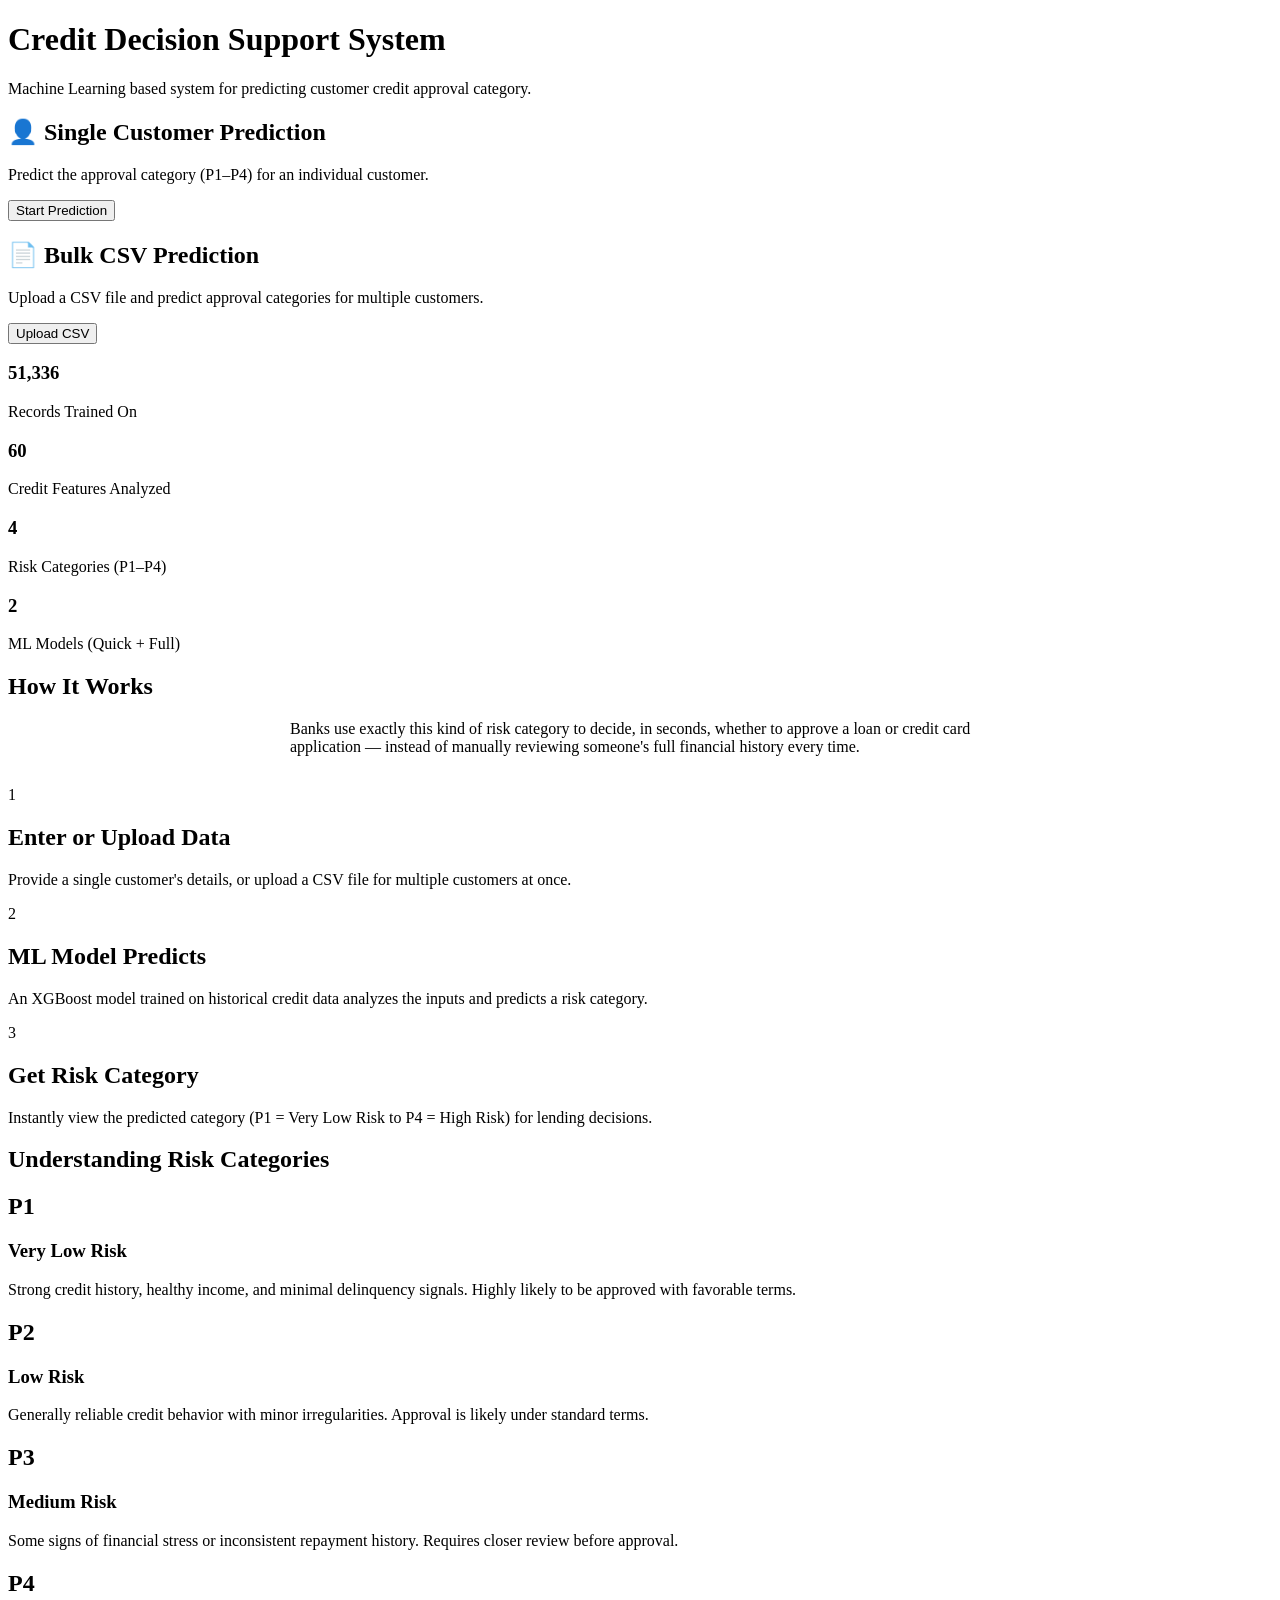
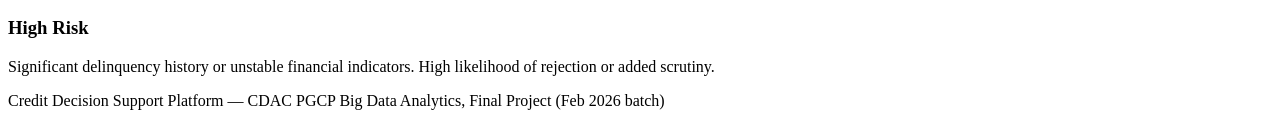
==== app/templates/index.html @ 0e64a1a7 "Initial commit: Credit Decision Support System" ====
<!DOCTYPE html>
<html lang="en">

<head>
    <meta charset="UTF-8">
    <meta name="viewport" content="width=device-width, initial-scale=1.0">
    <title>Credit Decision Support System</title>

    <link rel="stylesheet" href="/static/style.css">
</head>

<body>

    <div class="container">

        <h1>Credit Decision Support System</h1>

        <p class="subtitle">
            Machine Learning based system for predicting customer credit approval category.
        </p>

        <div class="cards">

            <div class="card">

                <h2>👤 Single Customer Prediction</h2>

                <p>
                    Predict the approval category (P1–P4) for an individual customer.
                </p>

                <a href="/single">
                    <button>
                        Start Prediction
                    </button>
                </a>

            </div>

            <div class="card">

                <h2>📄 Bulk CSV Prediction</h2>

                <p>
                    Upload a CSV file and predict approval categories for multiple customers.
                </p>

                <a href="/bulk">
                    <button>
                        Upload CSV
                    </button>
                </a>

            </div>

        </div>

        <div class="stats-strip">

            <div class="stat-box">
                <h3>51,336</h3>
                <p>Records Trained On</p>
            </div>

            <div class="stat-box">
                <h3>60</h3>
                <p>Credit Features Analyzed</p>
            </div>

            <div class="stat-box">
                <h3>4</h3>
                <p>Risk Categories (P1–P4)</p>
            </div>

            <div class="stat-box">
                <h3>2</h3>
                <p>ML Models (Quick + Full)</p>
            </div>

        </div>

        <div class="section-heading">
            <h2>How It Works</h2>
        </div>

        <p class="subtitle" style="max-width:700px; margin-left:auto; margin-right:auto; margin-bottom:30px;">
            Banks use exactly this kind of risk category to decide, in seconds, whether to approve
            a loan or credit card application — instead of manually reviewing someone's full financial
            history every time.
        </p>

        <div class="cards">

            <div class="card step-card">
                <div class="step-number">1</div>
                <h2>Enter or Upload Data</h2>
                <p>
                    Provide a single customer's details, or upload a CSV file for multiple customers at once.
                </p>
            </div>

            <div class="card step-card">
                <div class="step-number">2</div>
                <h2>ML Model Predicts</h2>
                <p>
                    An XGBoost model trained on historical credit data analyzes the inputs and predicts a risk category.
                </p>
            </div>

            <div class="card step-card">
                <div class="step-number">3</div>
                <h2>Get Risk Category</h2>
                <p>
                    Instantly view the predicted category (P1 = Very Low Risk to P4 = High Risk) for lending decisions.
                </p>
            </div>

        </div>

        <div class="section-heading">
            <h2>Understanding Risk Categories</h2>
        </div>

        <div class="cards">

            <div class="card risk-card risk-p1">
                <h2>P1</h2>
                <h3>Very Low Risk</h3>
                <p>
                    Strong credit history, healthy income, and minimal delinquency signals. Highly likely to be approved with favorable terms.
                </p>
            </div>

            <div class="card risk-card risk-p2">
                <h2>P2</h2>
                <h3>Low Risk</h3>
                <p>
                    Generally reliable credit behavior with minor irregularities. Approval is likely under standard terms.
                </p>
            </div>

            <div class="card risk-card risk-p3">
                <h2>P3</h2>
                <h3>Medium Risk</h3>
                <p>
                    Some signs of financial stress or inconsistent repayment history. Requires closer review before approval.
                </p>
            </div>

            <div class="card risk-card risk-p4">
                <h2>P4</h2>
                <h3>High Risk</h3>
                <p>
                    Significant delinquency history or unstable financial indicators. High likelihood of rejection or added scrutiny.
                </p>
            </div>

        </div>

        <div class="footer">
            <p>Credit Decision Support Platform &mdash; CDAC PGCP Big Data Analytics, Final Project (Feb 2026 batch)</p>
        </div>

    </div>

</body>

</html>
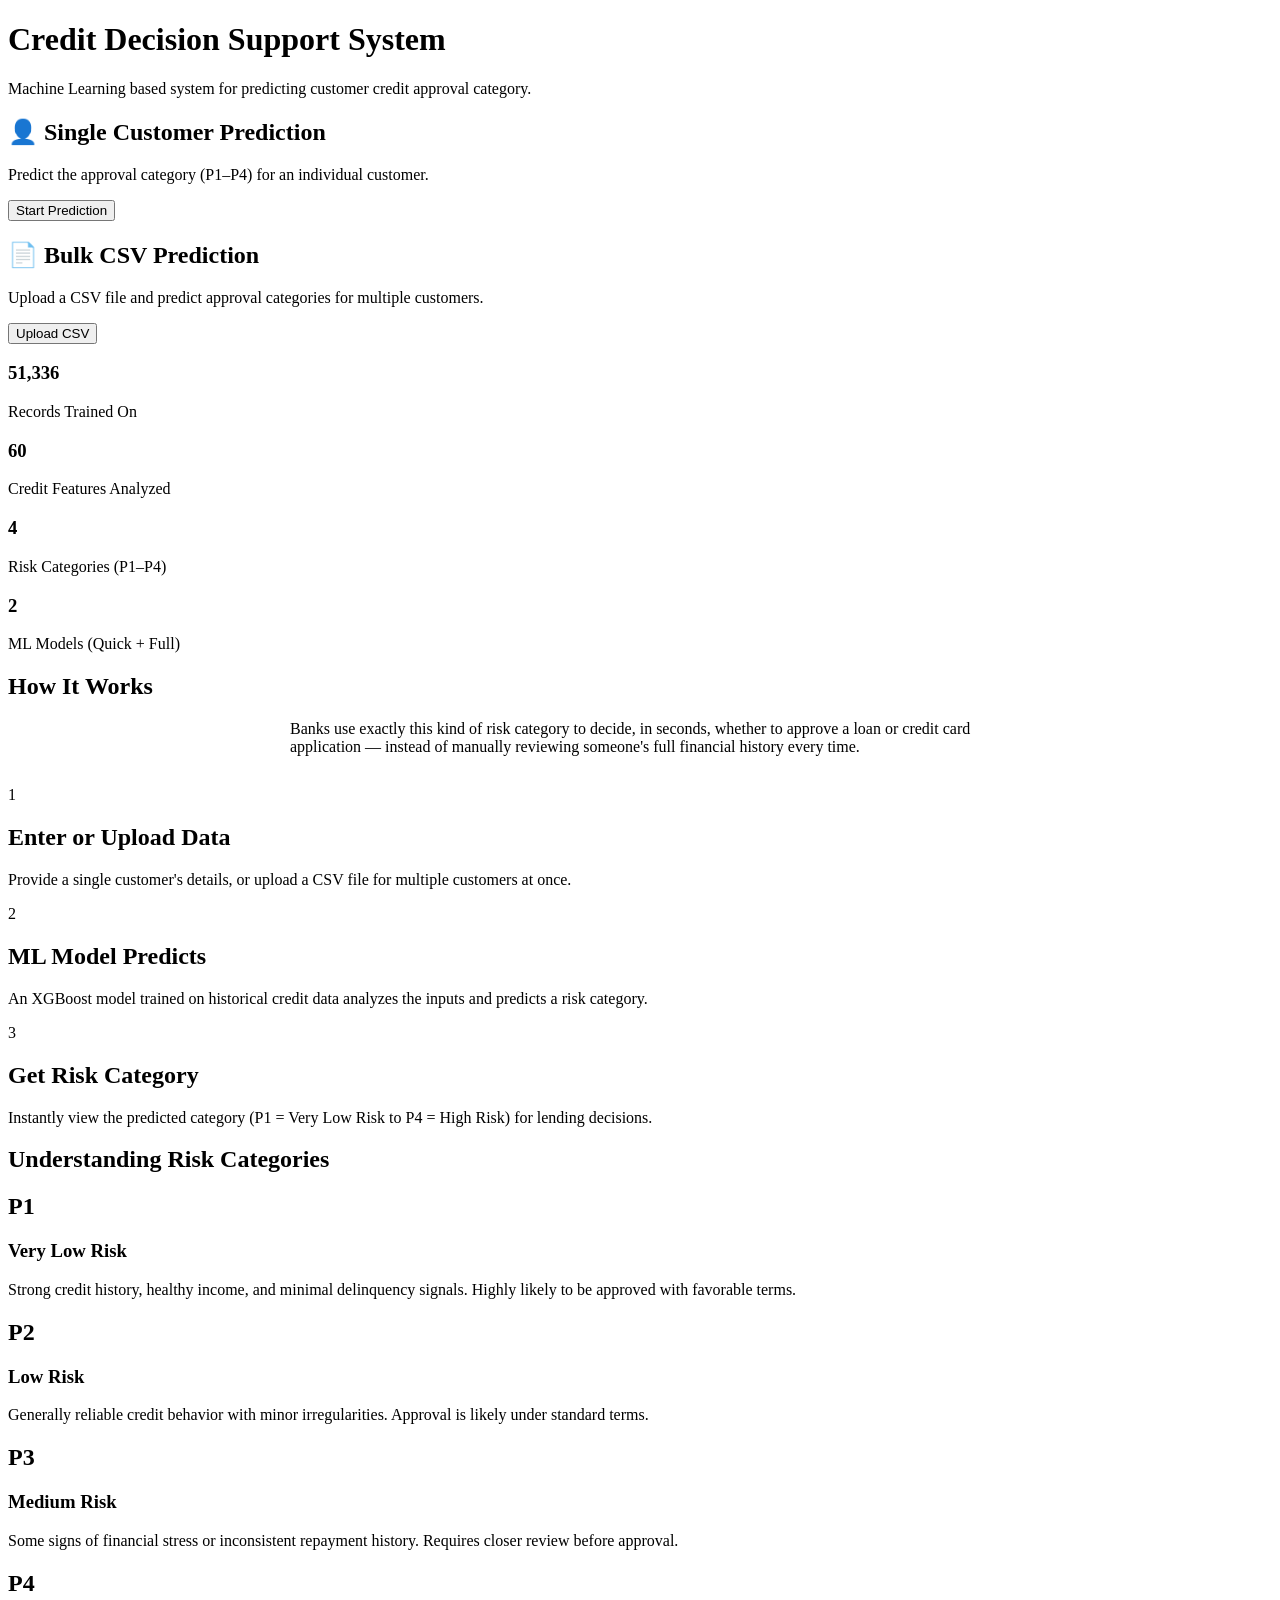
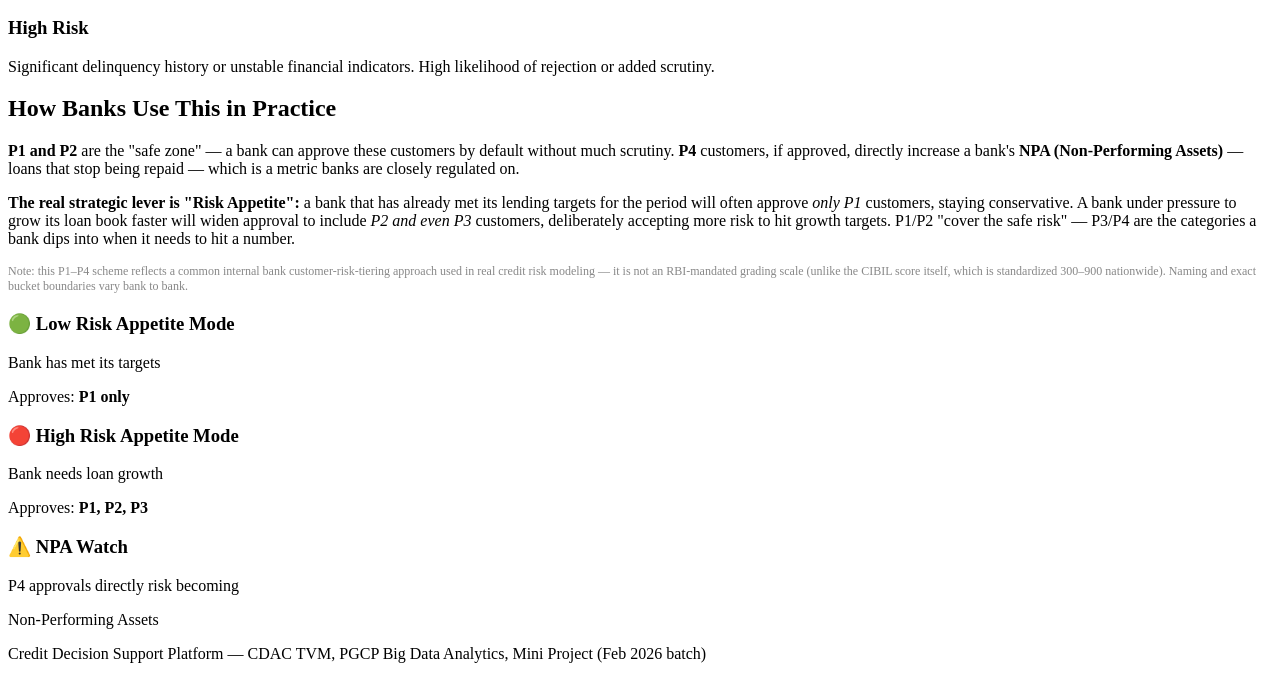
==== commit 5cf53b30: "improved the webpage with cdac at top" ====
--- a/app/templates/index.html
+++ b/app/templates/index.html
@@ -157,8 +157,65 @@
 
         </div>
 
+        <div class="section-heading">
+            <h2>How Banks Use This in Practice</h2>
+        </div>
+
+        <div class="practice-two-col">
+
+            <div class="card practice-text-col">
+
+                <p style="margin-bottom:16px;">
+                    <strong>P1 and P2</strong> are the "safe zone" — a bank can approve these customers
+                    by default without much scrutiny. <strong>P4</strong> customers, if approved, directly
+                    increase a bank's <strong>NPA (Non-Performing Assets)</strong> — loans that stop being
+                    repaid — which is a metric banks are closely regulated on.
+                </p>
+
+                <p style="margin-bottom:16px;">
+                    <strong>The real strategic lever is "Risk Appetite":</strong> a bank that has already
+                    met its lending targets for the period will often approve <em>only P1</em> customers,
+                    staying conservative. A bank under pressure to grow its loan book faster will widen
+                    approval to include <em>P2 and even P3</em> customers, deliberately accepting more risk
+                    to hit growth targets. P1/P2 "cover the safe risk" — P3/P4 are the categories a bank
+                    dips into when it needs to hit a number.
+                </p>
+
+                <p style="font-size:12px; color:#888;">
+                    Note: this P1–P4 scheme reflects a common internal bank customer-risk-tiering approach
+                    used in real credit risk modeling — it is not an RBI-mandated grading scale (unlike the
+                    CIBIL score itself, which is standardized 300–900 nationwide). Naming and exact bucket
+                    boundaries vary bank to bank.
+                </p>
+
+            </div>
+
+            <div class="practice-sidebar-col">
+
+                <div class="card sidebar-box sidebar-safe">
+                    <h3>🟢 Low Risk Appetite Mode</h3>
+                    <p class="sidebar-label">Bank has met its targets</p>
+                    <p class="sidebar-approves">Approves: <strong>P1 only</strong></p>
+                </div>
+
+                <div class="card sidebar-box sidebar-growth">
+                    <h3>🔴 High Risk Appetite Mode</h3>
+                    <p class="sidebar-label">Bank needs loan growth</p>
+                    <p class="sidebar-approves">Approves: <strong>P1, P2, P3</strong></p>
+                </div>
+
+                <div class="card sidebar-box sidebar-npa">
+                    <h3>⚠️ NPA Watch</h3>
+                    <p class="sidebar-label">P4 approvals directly risk becoming</p>
+                    <p class="sidebar-approves">Non-Performing Assets</p>
+                </div>
+
+            </div>
+
+        </div>
+
         <div class="footer">
-            <p>Credit Decision Support Platform &mdash; CDAC PGCP Big Data Analytics, Final Project (Feb 2026 batch)</p>
+            <p>Credit Decision Support Platform &mdash; CDAC TVM, PGCP Big Data Analytics, Mini Project (Feb 2026 batch)</p>
         </div>
 
     </div>
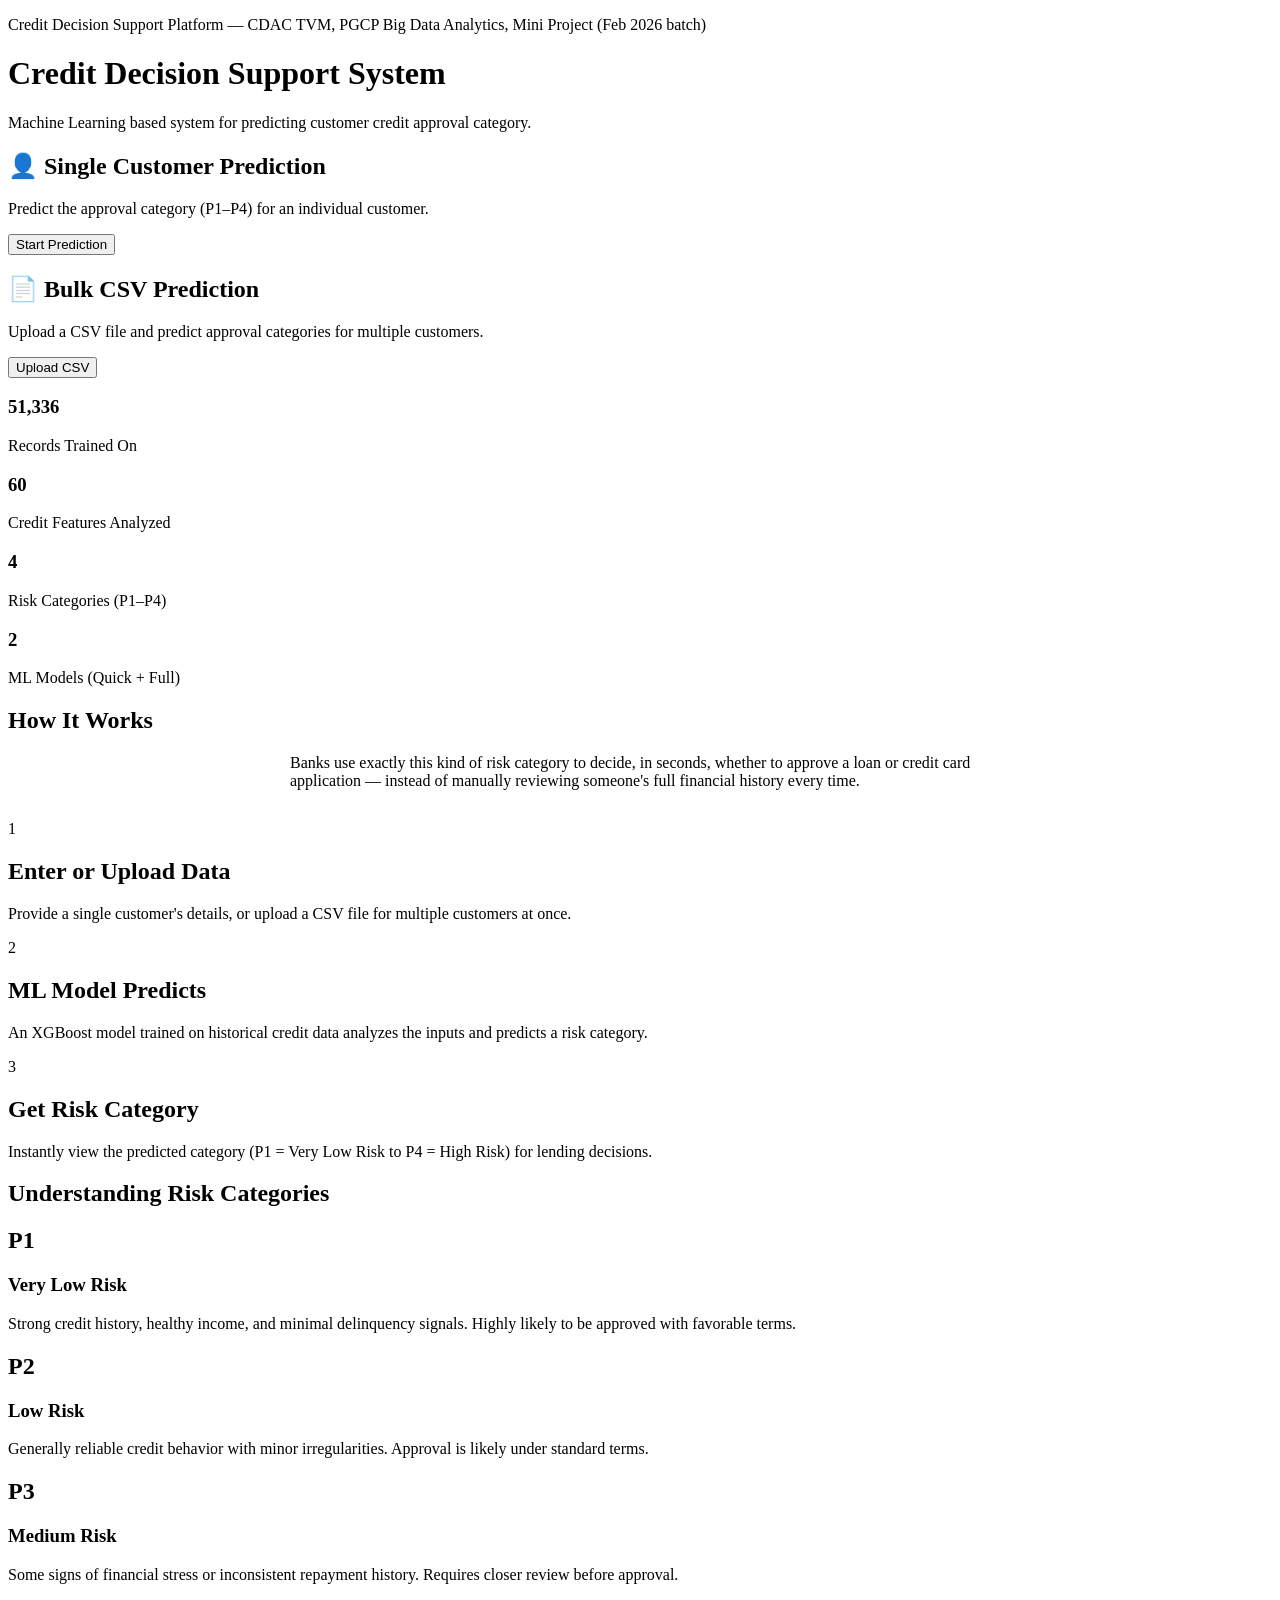
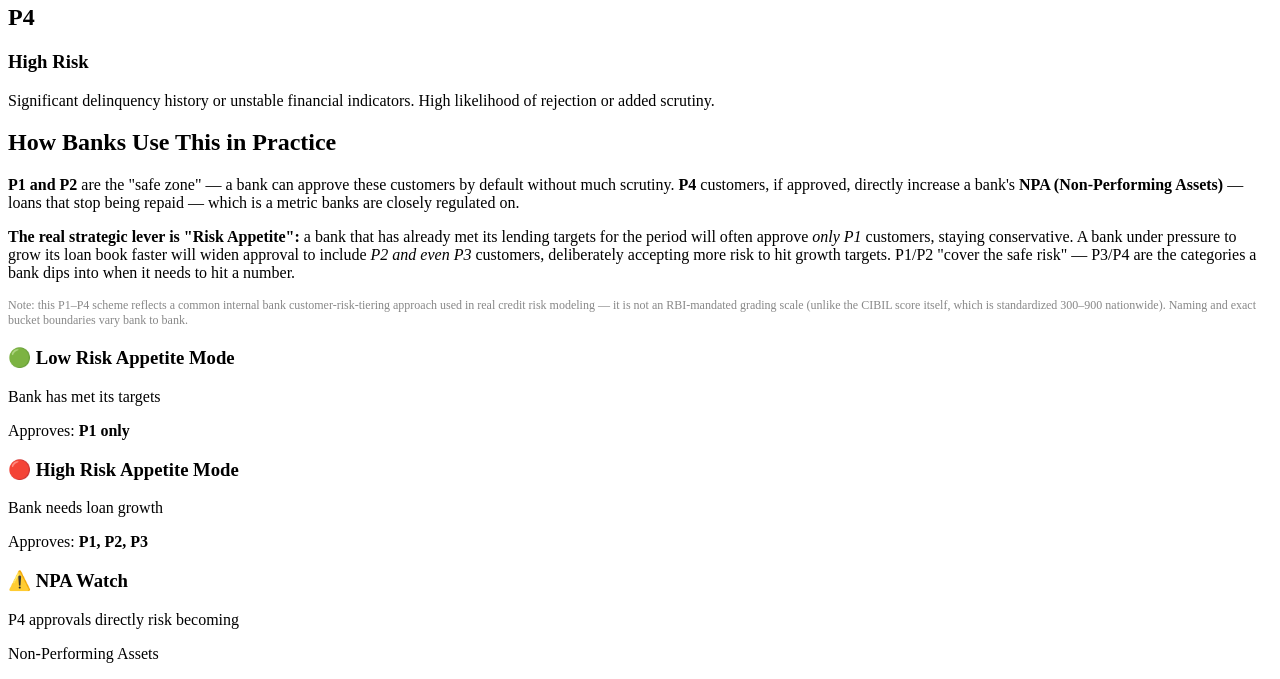
==== commit b278f8ee: "fixed the top info as mini project" ====
--- a/app/templates/index.html
+++ b/app/templates/index.html
@@ -12,6 +12,10 @@
 <body>
 
     <div class="container">
+
+        <p class="top-banner">
+            Credit Decision Support Platform &mdash; CDAC TVM, PGCP Big Data Analytics, Mini Project (Feb 2026 batch)
+        </p>
 
         <h1>Credit Decision Support System</h1>
 
@@ -214,10 +218,6 @@
 
         </div>
 
-        <div class="footer">
-            <p>Credit Decision Support Platform &mdash; CDAC TVM, PGCP Big Data Analytics, Mini Project (Feb 2026 batch)</p>
-        </div>
-
     </div>
 
 </body>
